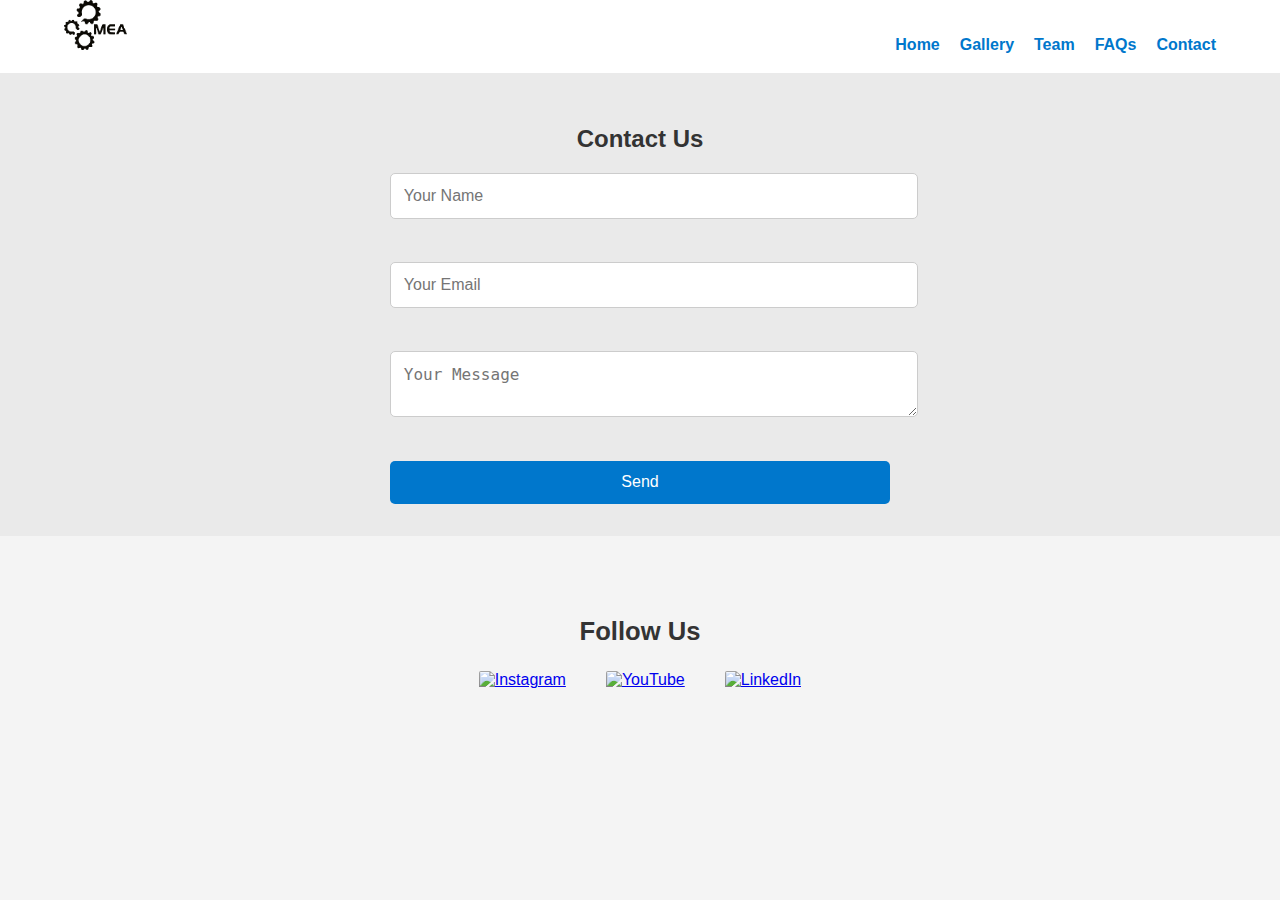
==== contact.html @ f795a18c "Initial commit" ====
<!DOCTYPE html>
<html lang="en">
<head>
  <meta charset="UTF-8">
  <meta name="viewport" content="width=device-width, initial-scale=1.0">
  <title>MEA - Team</title>
  <link rel="stylesheet" href="style.css">
</head>
<body>
  <header>
    <nav>
      <div class="logo">
        <img src="download.png" alt="MEA Logo">
      </div>
      <div class="nav-links">
        <a href="index.html">Home</a>
        <a href="gallery.html">Gallery</a>
        <a href="team.html">Team</a>
        <a href="faqs.html">FAQs</a>
        <a href="contact.html">Contact</a>
      </div>
    </nav>
  </header>

  <section id="contact">
    <h2>Contact Us</h2>
    <form>
      <input type="text" placeholder="Your Name" required><br>
      <input type="email" placeholder="Your Email" required><br>
      <textarea placeholder="Your Message" required></textarea><br>
      <button type="submit">Send</button>
    </form>
  </section>

  <div class="social-section">
    <h2>Follow Us</h2>
    <div class="social-icons">
      <a href="https://instagram.com" target="_blank">
        <img src="https://cdn-icons-png.flaticon.com/512/1384/1384063.png" alt="Instagram" />
      </a>
      <a href="https://youtube.com" target="_blank">
        <img src="https://cdn-icons-png.flaticon.com/512/1384/1384060.png" alt="YouTube" />
      </a>
      <a href="https://linkedin.com" target="_blank">
        <img src="https://cdn-icons-png.flaticon.com/512/174/174857.png" alt="LinkedIn" />
      </a>
    </div>
  </div>
  
  

</body>
</html>
---- style.css ----
body {
    margin: 0;
    font-family: Arial, sans-serif;
    background-color: #f4f4f4;
    color: #333;
    text-align: center;
  }
  
  header {
    background-color: #ffffff;
    padding: 1rem 2rem;
    box-shadow: 0 2px 4px rgba(0,0,0,0.1);
  }
  nav {
    display: flex;
    align-items: flex-end;
    justify-content: space-between;
    padding: 0.5rem 2rem 0.2rem 2rem;
    height: 30px;
  }
  
  .logo img {
    height: 50px;
  }
  
  .nav-links {
    display: flex;
    gap: 20px;
    align-items: flex-end;
  }
  
  nav a {
    text-decoration: none;
    color: #0077cc;
    font-weight: bold;
  }
  
  nav a:hover {
    text-decoration: underline;
    }
  
  .container {
    padding: 4rem 2rem;
    font-size: x-large;
  }

  .content {
    padding: 10rem 2rem;
  }
  
  .team {
    padding: 2rem;
  }
  
  .team-member {
    margin: 1rem;
    display: inline-block;
    text-align: center;
  }
  
  .team-member img {
    width: 150px;
    border-radius: 50%;
    box-shadow: 0 2px 4px rgba(0,0,0,0.2);
  }
  
  #contact {
    padding: 2rem;
    background-color: #eaeaea;
  }
  
  #contact form {
    max-width: 500px;
    margin: auto;
    display: flex;
    flex-direction: column;
    gap: 0.8rem;
  }
  
  #contact input, #contact textarea {
    padding: 0.8rem;
    font-size: 1rem;
    width: 100%;
    border: 1px solid #ccc;
    border-radius: 5px;
  }
  
  #contact button {
    padding: 0.8rem;
    font-size: 1rem;
    background-color: #0077cc;
    color: white;
    border: none;
    border-radius: 5px;
    cursor: pointer;
  }

  .faqs {
    padding: 2rem;
    max-width: 800px;
    margin: auto;
  }
  
  .faq-item {
    margin-bottom: 1.5rem;
    text-align: left;
  }
  
  .faq-item h3 {
    color: #0077cc;
    margin-bottom: 0.5rem;
  }
 
  .social-section {
    text-align: center;
    margin-top: 40px;
    padding: 20px;
  }
  
  .social-section h2 {
    color: #333;
    margin-bottom: 15px;
    font-size: 1.6rem;
    font-weight: bold;
  }
  
  .social-icons {
    display: flex;
    justify-content: center;
    gap: 20px;
  }
  
  .social-icons a img {
    width: 40px;
    height: 40px;
    padding: 10px;
    border-radius: 12px;
    transition: transform 0.3s ease, background-color 0.3s ease;
  }
  
  
  
  /* Hover effect for all */
  .social-icons a:hover {
    transform: scale(1.1);
    background-color: #c0c0c0;
  }
  
  /* Make LinkedIn blue */
  .social-icons a.linkedin {
    background-color: #0077b5;
  }
  
  /* Optional: slight hover variation for LinkedIn */
  .social-icons a.linkedin:hover {
    background-color: #005c8b;
  }
  
  .team {
    text-align: center;
    padding: 40px 20px;
    background-color: #f2f2f2;
}



.team-member {
    width: 160px;
    margin: 10px;
}

.team-member img {
    width: 160px;
    height: 160px;
    border-radius: 50%;
    object-fit: cover;
    border: 3px solid #ddd;
    box-shadow: 0 4px 8px rgba(0, 0, 0, 0.1);
}

.centre {
    justify-content: center;
}
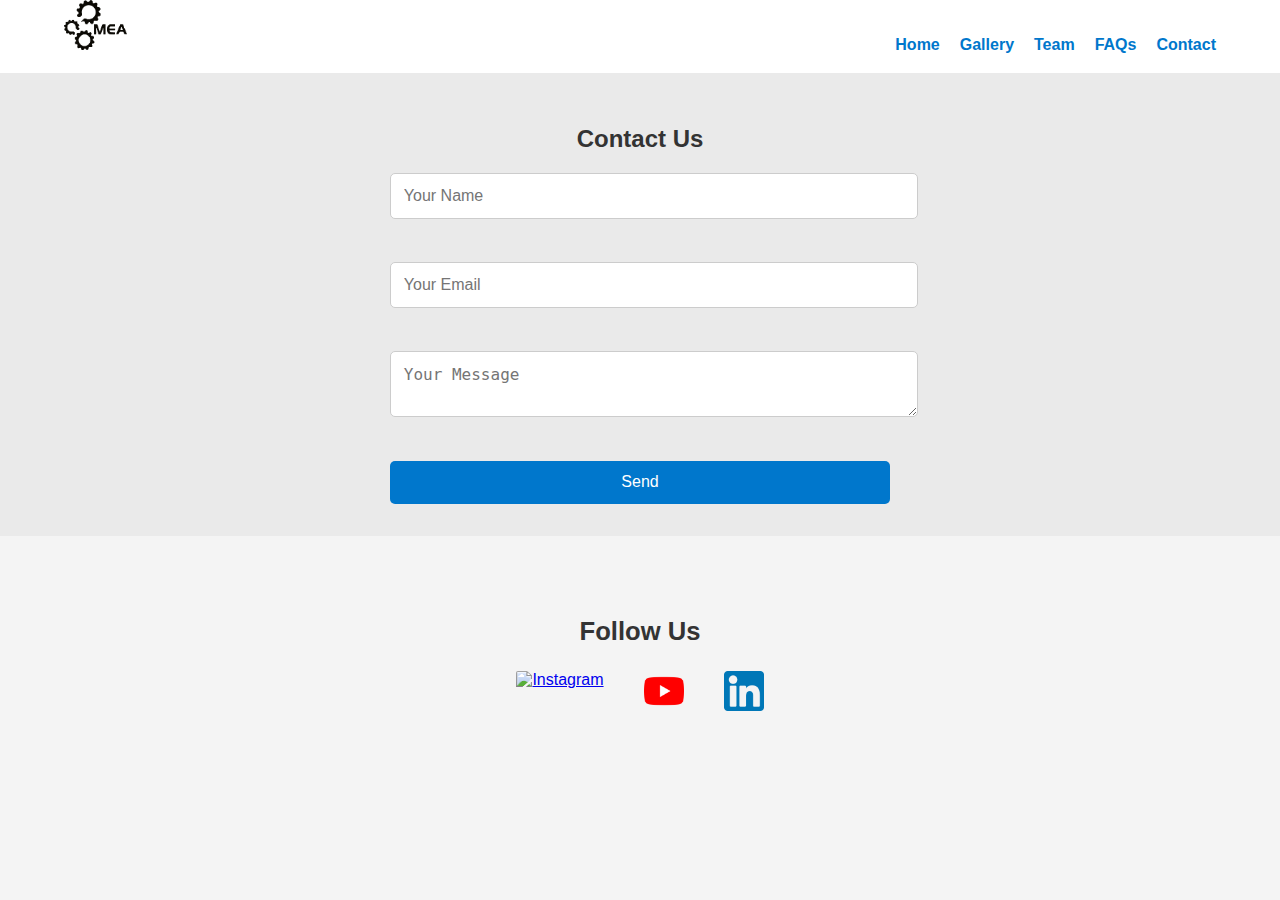
==== commit 9baa762f: "Added image folder" ====
--- a/contact.html
+++ b/contact.html
@@ -36,13 +36,13 @@
     <h2>Follow Us</h2>
     <div class="social-icons">
       <a href="https://instagram.com" target="_blank">
-        <img src="https://cdn-icons-png.flaticon.com/512/1384/1384063.png" alt="Instagram" />
+        <img src="image/image.png" alt="Instagram" />
       </a>
       <a href="https://youtube.com" target="_blank">
-        <img src="https://cdn-icons-png.flaticon.com/512/1384/1384060.png" alt="YouTube" />
+        <img src="image/2.png" alt="YouTube" />
       </a>
       <a href="https://linkedin.com" target="_blank">
-        <img src="https://cdn-icons-png.flaticon.com/512/174/174857.png" alt="LinkedIn" />
+        <img src="image/3.png" alt="LinkedIn" />
       </a>
     </div>
   </div>
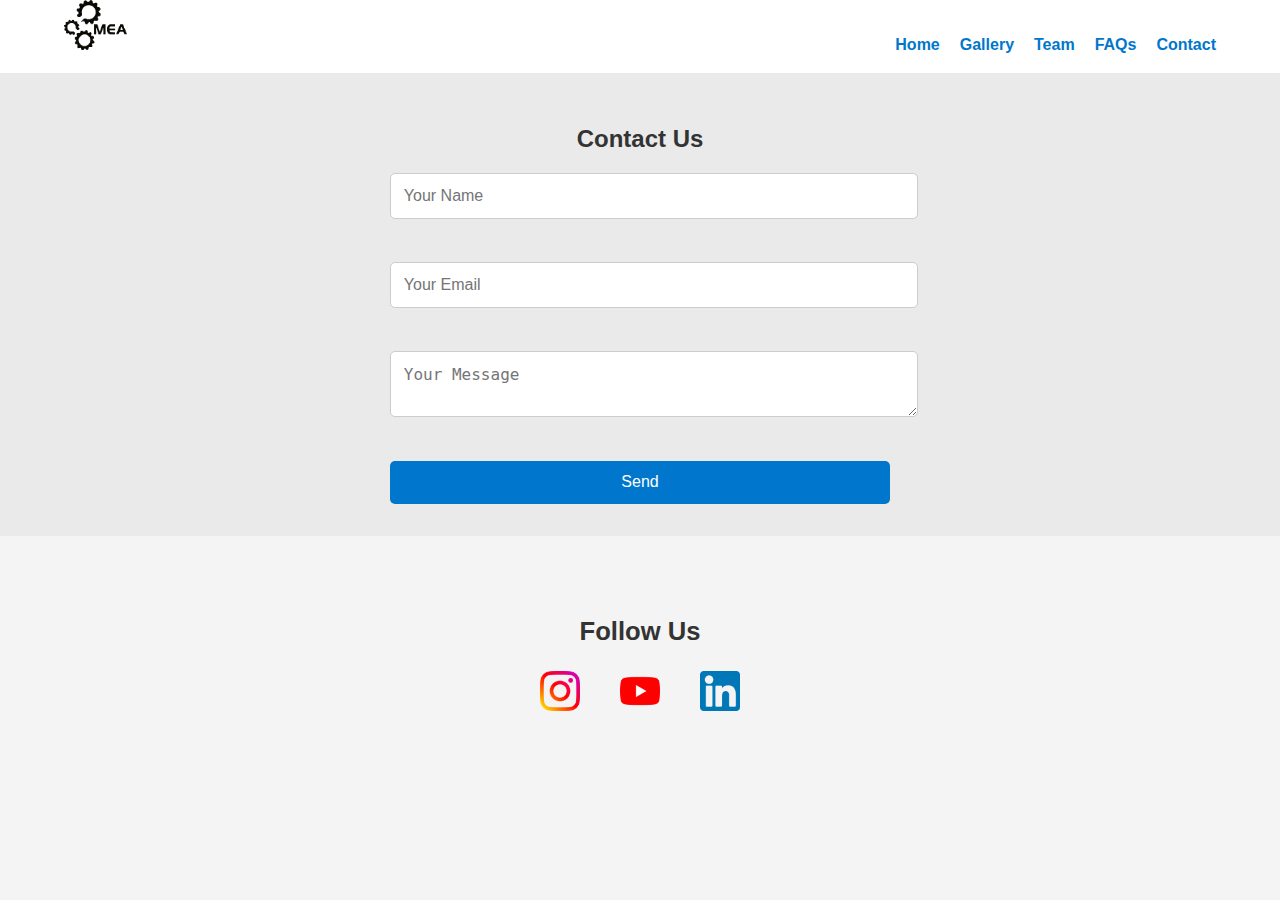
==== commit 3cfadc25: "Update contact.html" ====
--- a/contact.html
+++ b/contact.html
@@ -36,7 +36,7 @@
     <h2>Follow Us</h2>
     <div class="social-icons">
       <a href="https://instagram.com" target="_blank">
-        <img src="image/image.png" alt="Instagram" />
+        <img src="image/1.png" alt="Instagram" />
       </a>
       <a href="https://youtube.com" target="_blank">
         <img src="image/2.png" alt="YouTube" />
@@ -50,4 +50,4 @@
   
 
 </body>
-</html>+</html>
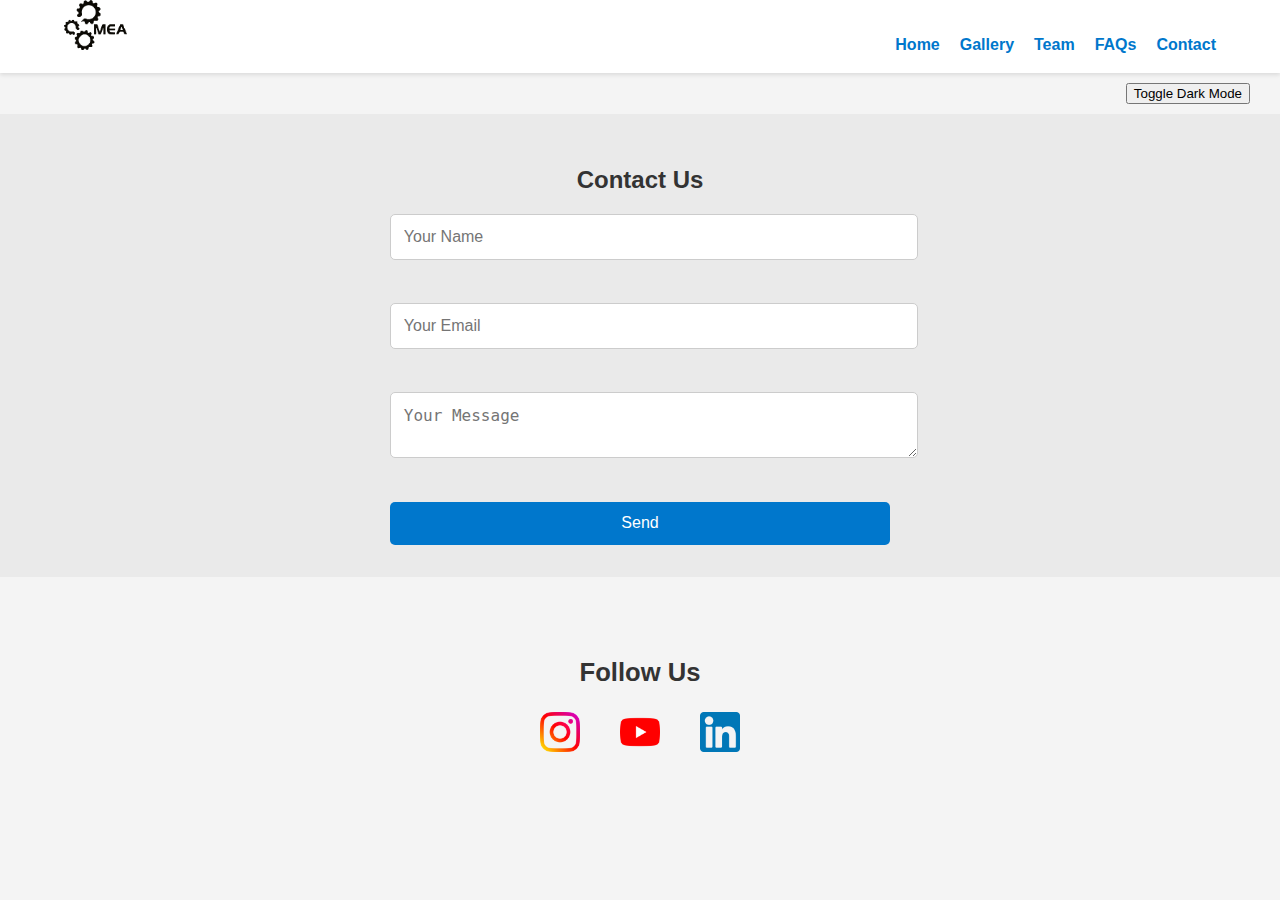
==== commit efd07f9c: "Updated typewriter, dark mode, scroll reveal and cleaned script" ====
--- a/contact.html
+++ b/contact.html
@@ -22,6 +22,11 @@
     </nav>
   </header>
 
+  <!-- Toggle Button -->
+  <div class="toggle-btn-wrapper">
+    <button id="dark-mode-toggle">Toggle Dark Mode</button>
+  </div>
+
   <section id="contact">
     <h2>Contact Us</h2>
     <form>
@@ -35,19 +40,21 @@
   <div class="social-section">
     <h2>Follow Us</h2>
     <div class="social-icons">
-      <a href="https://instagram.com" target="_blank">
+      <a href="https://www.instagram.com/mea_iitb/" target="_blank">
         <img src="image/1.png" alt="Instagram" />
       </a>
-      <a href="https://youtube.com" target="_blank">
+      <a href="https://www.youtube.com/@meaiitbombay" target="_blank">
         <img src="image/2.png" alt="YouTube" />
       </a>
-      <a href="https://linkedin.com" target="_blank">
+      <a href="https://www.linkedin.com/company/mea-iit-bombay-linked/" target="_blank">
         <img src="image/3.png" alt="LinkedIn" />
       </a>
     </div>
   </div>
   
-  
+  <script src="app.js" defer></script>
+  <script src="contact.js" defer></script>
+  <script src="darkmode.js" defer></script>
 
 </body>
 </html>
--- a/style.css
+++ b/style.css
@@ -182,3 +182,330 @@
 .centre {
     justify-content: center;
 }
+body.dark-mode {
+  background-color: black;
+  color: white;
+}
+.dark-mode header {
+  background-color: #333;
+}
+.dark-mode nav a {
+  color: #fff;
+}
+.dark-mode #contact {
+  background-color: #444;
+}
+.dark-mode #contact input,
+.dark-mode #contact textarea {
+  background-color: #555;
+  color: white;
+  border: 1px solid #666;
+}
+.dark-mode #contact button {
+  background-color: #0077cc;
+}
+.dark-mode .faq-item h3 {
+  color: #0077cc;
+}
+.dark-mode .faq-item {
+  background-color: #555;
+  border: 1px solid #666;
+}
+.dark-mode .faq-item h3 {
+  color: #0077cc;
+}
+.dark-mode .faq-item p {
+  color: #ddd;
+}
+.dark-mode .social-section h2 {
+  color: #fff;
+}
+.dark-mode .social-icons a img {
+  background-color: #444;
+}
+.dark-mode .social-icons a:hover {
+  background-color: #666;
+}
+.dark-mode .social-icons a.linkedin {
+  background-color: #005c8b;
+}
+.dark-mode .social-icons a.linkedin:hover {
+  background-color: #004080;
+}
+.dark-mode .team-member img {
+  border: 3px solid #666;
+}
+.dark-mode .team-member img:hover {
+  box-shadow: 0 4px 8px rgba(255, 255, 255, 0.2);
+}
+.dark-mode .team-member img {
+  border: 3px solid #666;
+}
+.dark-mode .team-member img:hover {
+  box-shadow: 0 4px 8px rgba(255, 255, 255, 0.2);
+}
+.dark-mode .team-member img {
+  border: 3px solid #666;
+}
+.dark-mode .team-member img:hover {
+  box-shadow: 0 4px 8px rgba(255, 255, 255, 0.2);
+}
+.dark-mode .team-member img {
+  border: 3px solid #666;
+}
+.dark-mode .team-member img:hover {
+  box-shadow: 0 4px 8px rgba(255, 255, 255, 0.2);
+}
+.dark-mode .team-member img {
+  border: 3px solid #666;
+}
+.dark-mode .team-member img:hover {
+  box-shadow: 0 4px 8px rgba(255, 255, 255, 0.2);
+}
+.dark-mode .team-member img {
+  border: 3px solid #666;
+} 
+.container {
+  display: flex;
+  flex-direction: column;
+  align-items: center;
+  justify-content: center;
+  min-height: 60vh;
+  text-align: center;
+}
+
+.container h1, .container h2, .container h3 {
+  margin: 10px 0;
+}
+
+.toggle-btn-wrapper {
+  display: flex;
+  justify-content: flex-end;
+  padding: 10px 30px;
+}
+.toggle-btn {
+  background-color: #0077cc;
+  color: white;
+  border: none;
+  padding: 10px 20px;
+  border-radius: 5px;
+  cursor: pointer;
+  font-size: 16px;
+}
+.toggle-btn:hover {
+  background-color: #005fa3;
+}
+.dark-mode .toggle-btn {
+  background-color: #005fa3;
+}
+.dark-mode .toggle-btn:hover {
+  background-color: #004080;
+}
+.dark-mode .team-member img {
+  border: 3px solid #666;
+}
+.dark-mode .team-member img:hover {
+  box-shadow: 0 4px 8px rgba(255, 255, 255, 0.2);
+}
+.dark-mode .team-member img {
+  border: 3px solid #666;
+}
+.dark-mode .team-member img:hover {
+  box-shadow: 0 4px 8px rgba(255, 255, 255, 0.2);
+}
+.dark-mode .team-member img {
+  border: 3px solid #666;
+}
+.dark-mode .team-member img:hover {
+  box-shadow: 0 4px 8px rgba(255, 255, 255, 0.2);
+}
+.dark-mode .team-member img {
+  border: 3px solid #666;
+}
+.dark-mode .team-member img:hover {
+  box-shadow: 0 4px 8px rgba(255, 255, 255, 0.2);
+}
+.dark-mode .team-member img {
+  border: 3px solid #666;
+}
+.dark-mode .team-member img:hover {
+  box-shadow: 0 4px 8px rgba(255, 255, 255, 0.2);
+}
+.dark-mode .team-member img {
+  border: 3px solid #666;
+}
+.dark-mode .team-member img:hover {
+  box-shadow: 0 4px 8px rgba(255, 255, 255, 0.2);
+}
+.dark-mode .team-member img {
+  border: 3px solid #666;
+}
+.dark-mode .team-member img:hover {
+  box-shadow: 0 4px 8px rgba(255, 255, 255, 0.2);
+}
+.dark-mode .team-member img {
+  border: 3px solid #666;
+}
+.dark-mode .team-member img:hover {
+  box-shadow: 0 4px 8px rgba(255, 255, 255, 0.2);
+}
+.dark-mode .team-member img {
+  border: 3px solid #666;
+}
+.dark-mode .team-member img:hover {
+  box-shadow: 0 4px 8px rgba(255, 255, 255, 0.2);
+}
+.dark-mode .team-member img {
+  border: 3px solid #666;
+}
+.dark-mode .team-member img:hover {
+  box-shadow: 0 4px 8px rgba(255, 255, 255, 0.2);
+}
+.dark-mode .team-member img {
+  border: 3px solid #666;
+}
+.dark-mode .team-member img:hover {
+  box-shadow: 0 4px 8px rgba(255, 255, 255, 0.2);
+}
+.dark-mode .team-member img {
+  border: 3px solid #666;
+}
+.dark-mode .team-member img:hover {
+  box-shadow: 0 4px 8px rgba(255, 255, 255, 0.2);
+}
+.dark-mode .team-member img {
+  border: 3px solid #666;
+}   
+
+.container {
+  text-align: center;
+  margin-top: 50px;
+}
+
+#typewriter h1, #typewriter h2, #typewriter h3 {
+  margin: 0;
+  padding: 10px 0;
+}
+
+.dark-toggle {
+  text-align: right;
+  margin: 10px 20px;
+}
+
+/* Dark mode styles */
+.dark-mode {
+  background-color: #121212;
+  color: #ffffff;
+}
+
+.dark-mode header {
+  background-color: #1f1f1f;
+}
+.dark-mode nav a {
+  color: #ffffff;
+}
+.dark-mode #contact {
+  background-color: #1f1f1f;
+}
+.dark-mode #contact input,
+.dark-mode #contact textarea {
+  background-color: #2a2a2a;
+  color: #ffffff;
+  border: 1px solid #444;
+}
+.dark-mode #contact button {
+  background-color: #0077cc;
+}
+.dark-mode .faq-item h3 {
+  color: #0077cc;
+} 
+.dark-mode {
+  background-color: #121212;
+  color: white;
+}
+/* Add more dark-mode-specific styles as needed */
+.dark-mode header {
+  background-color: #1f1f1f;
+}
+.dark-mode nav a {
+  color: #ffffff;
+}
+.dark-mode #contact {
+  background-color: #1f1f1f;
+}
+.dark-mode #contact input,
+.dark-mode #contact textarea {
+  background-color: #2a2a2a;
+  color: #ffffff;
+  border: 1px solid #444;
+}
+.dark-mode #contact button {
+  background-color: #0077cc;
+}
+.dark-mode .faq-item h3 {
+  color: #0077cc;
+}
+.dark-mode .faq-item {
+  background-color: #000000;
+  border: 1px solid #444;
+}
+.dark-mode .faq-item h3 {
+  color: #0077cc;
+}
+.dark-mode .faq-item p {
+  color: #ddd;
+}
+.dark-mode .social-section h2 {
+  color: #fff;
+}
+.dark-mode .social-icons a img {
+  background-color: #444;
+}
+.dark-mode .social-icons a:hover {
+  background-color: #666;
+}
+.dark-mode .social-icons a.linkedin {
+  background-color: #005c8b;
+}
+.dark-mode .social-icons a.linkedin:hover {
+  background-color: #004080;
+}
+.dark-mode .team-member img {
+  border: 3px solid #666;
+}
+.dark-mode .team-member img:hover {
+  box-shadow: 0 4px 8px rgba(255, 255, 255, 0.2);
+}
+.dark-mode .team-member img {
+  border: 3px solid #666;
+}
+.dark-mode .team-member img:hover {
+  box-shadow: 0 4px 8px rgba(255, 255, 255, 0.2);
+}
+.dark-mode .team-member img {
+  border: 3px solid #666;
+}
+.dark-mode .team-member img:hover {
+  box-shadow: 0 4px 8px rgba(255, 255, 255, 0.2);
+}
+.dark-mode .team-member img {
+  border: 3px solid #666;
+}
+.dark-mode .team-member img:hover {
+  box-shadow: 0 4px 8px rgba(255, 255, 255, 0.2);
+}
+.dark-mode .team-member img {
+  border: 3px solid #666;
+}
+.dark-mode .team-member img:hover {
+  box-shadow: 0 4px 8px rgba(255, 255, 255, 0.2);
+}
+.dark-mode .team-member img {
+  border: 3px solid #666;
+}
+.dark-mode .team-member img:hover {
+  box-shadow: 0 4px 8px rgba(255, 255, 255, 0.2);
+}
+.dark-mode .team-member img {
+  border: 3px solid #666;
+} 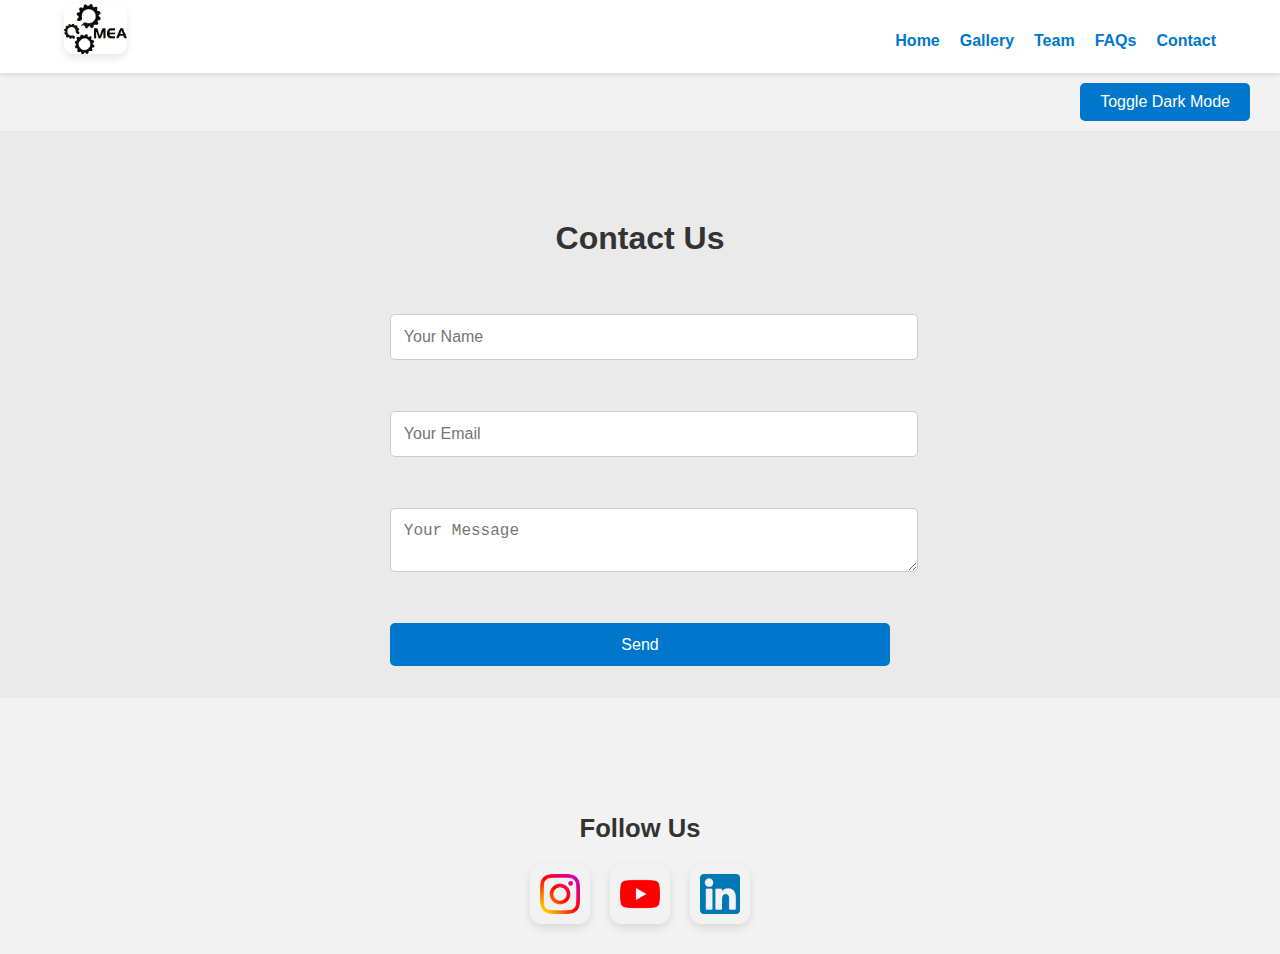
==== commit 09d5e69e: "Initial commit with my home page changes" ====
--- a/contact.html
+++ b/contact.html
@@ -10,7 +10,8 @@
   <header>
     <nav>
       <div class="logo">
-        <img src="download.png" alt="MEA Logo">
+        <img id="logo-img" src="download.png" alt="MEA Logo" />
+
       </div>
       <div class="nav-links">
         <a href="index.html">Home</a>
@@ -53,8 +54,6 @@
   </div>
   
   <script src="app.js" defer></script>
-  <script src="contact.js" defer></script>
-  <script src="darkmode.js" defer></script>
-
+ 
 </body>
 </html>
--- a/style.css
+++ b/style.css
@@ -1,288 +1,316 @@
-
-  body {
-    margin: 0;
-    font-family: Arial, sans-serif;
-    background-color: #f4f4f4;
-    color: #333;
-    text-align: center;
-  }
-  
-  header {
-    background-color: #ffffff;
-    padding: 1rem 2rem;
-    box-shadow: 0 2px 4px rgba(0,0,0,0.1);
-  }
-  nav {
-    display: flex;
-    align-items: flex-end;
-    justify-content: space-between;
-    padding: 0.5rem 2rem 0.2rem 2rem;
-    height: 30px;
-  }
-  
-  .logo img {
-    height: 50px;
-  }
-  
-  .nav-links {
-    display: flex;
-    gap: 20px;
-    align-items: flex-end;
-  }
-  
-  nav a {
-    text-decoration: none;
-    color: #0077cc;
-    font-weight: bold;
-  }
-  
-  nav a:hover {
-    text-decoration: underline;
-    }
-  
-  .container {
-    padding: 4rem 2rem;
-    font-size: x-large;
-  }
-
-  .content {
-    padding: 10rem 2rem;
-  }
-  
-  .team {
-    padding: 2rem;
-  }
-  
-  .team-member {
-    margin: 1rem;
-    display: inline-block;
-    text-align: center;
-  }
-  
-  .team-member img {
-    width: 150px;
-    border-radius: 50%;
-    box-shadow: 0 2px 4px rgba(0,0,0,0.2);
-  }
-  
-  #contact {
-    padding: 2rem;
-    background-color: #eaeaea;
-  }
-  
-  #contact form {
-    max-width: 500px;
-    margin: auto;
-    display: flex;
-    flex-direction: column;
-    gap: 0.8rem;
-  }
-  
-  #contact input, #contact textarea {
-    padding: 0.8rem;
-    font-size: 1rem;
-    width: 100%;
-    border: 1px solid #ccc;
-    border-radius: 5px;
-  }
-  
-  #contact button {
-    padding: 0.8rem;
-    font-size: 1rem;
-    background-color: #0077cc;
-    color: white;
-    border: none;
-    border-radius: 5px;
-    cursor: pointer;
-  }
-
-  .faqs {
-    padding: 2rem;
-    max-width: 800px;
-    margin: auto;
-  }
-  
-  .faq-item {
-    margin-bottom: 1.5rem;
-    text-align: left;
-  }
-  
-  .faq-item h3 {
-    color: #0077cc;
-    margin-bottom: 0.5rem;
-  }
+/* General Body Styling */
+body {
+  margin: 0;
+  padding: 0;
+  font-family: Arial, sans-serif;
+  background-color: #f2f2f2;
+  color: #333;
+  text-align: center;
+}
+
+/* Header */
+header {
+  background-color: #ffffff;
+  padding: 1rem 2rem;
+  box-shadow: 0 2px 4px rgba(0, 0, 0, 0.1);
+}
+.logo img {
+  display: block; /* Removes extra space below image */
+  margin-top: 10000000px; /* Precise downward shift */
+
  
-  .social-section {
-    text-align: center;
-    margin-top: 40px;
-    padding: 20px;
-  }
-  
-  .social-section h2 {
-    color: #333;
-    margin-bottom: 15px;
-    font-size: 1.6rem;
-    font-weight: bold;
-  }
-  
-  .social-icons {
-    display: flex;
-    justify-content: center;
-    gap: 20px;
-  }
-  
-  .social-icons a img {
-    width: 40px;
-    height: 40px;
-    padding: 10px;
-    border-radius: 12px;
-    transition: transform 0.3s ease, background-color 0.3s ease;
-  }
-  
-  
-  
-  /* Hover effect for all */
-  .social-icons a:hover {
-    transform: scale(1.1);
-    background-color: #c0c0c0;
-  }
-  
-  /* Make LinkedIn blue */
-  .social-icons a.linkedin {
-    background-color: #0077b5;
-  }
-  
-  /* Optional: slight hover variation for LinkedIn */
-  .social-icons a.linkedin:hover {
-    background-color: #005c8b;
-  }
-  
-  .team {
-    text-align: center;
-    padding: 40px 20px;
-    background-color: #f2f2f2;
-}
-
-
-
-.team-member {
-    width: 160px;
-    margin: 10px;
-}
-
-.team-member img {
-    width: 160px;
-    height: 160px;
-    border-radius: 50%;
-    object-fit: cover;
-    border: 3px solid #ddd;
-    box-shadow: 0 4px 8px rgba(0, 0, 0, 0.1);
-}
-
-.centre {
-    justify-content: center;
-}
-body.dark-mode {
-  background-color: black;
-  color: white;
-}
-.dark-mode header {
-  background-color: #333;
-}
-.dark-mode nav a {
-  color: #fff;
-}
-.dark-mode #contact {
-  background-color: #444;
-}
-.dark-mode #contact input,
-.dark-mode #contact textarea {
-  background-color: #555;
-  color: white;
-  border: 1px solid #666;
-}
-.dark-mode #contact button {
-  background-color: #0077cc;
-}
-.dark-mode .faq-item h3 {
+}
+/* Prevent horizontal scroll */
+body, html {
+  margin: 0;
+  padding: 0;
+  overflow-x: hidden;
+}
+
+/* Home Section - Center everything */
+.home-center-wrapper {
+  display: flex;
+  justify-content: center;
+  align-items: center;
+  min-height: calc(100vh - 80px); /* Adjust according to header height */
+  padding: 2rem;
+  text-align: center;
+  flex-direction: column;
+  background-color: #f2f2f2;
+}
+
+.home-center-wrapper h1,
+.home-center-wrapper h2,
+.home-center-wrapper h3 {
+  margin: 10px 0;
+  font-family: 'Courier New', monospace;
+  color: #222;
+  font-weight: bold;
+}
+
+.reveal {
+  opacity: 0;
+  transform: translateY(50px);
+  transition: all 0.6s ease-in-out;
+}
+
+.reveal.active {
+  opacity: 1;
+  transform: translateY(0);
+}
+
+
+
+/* Navigation */
+nav {
+  display: flex;
+  align-items: flex-end;
+  justify-content: space-between;
+  padding: 0.5rem 2rem 0.2rem 2rem;
+  height: 30px;
+}
+
+.logo img {
+  height: 50px;
+}
+
+.nav-links {
+  display: flex;
+  gap: 20px;
+  align-items: flex-end;
+}
+
+nav a {
+  text-decoration: none;
   color: #0077cc;
-}
-.dark-mode .faq-item {
-  background-color: #555;
-  border: 1px solid #666;
-}
-.dark-mode .faq-item h3 {
-  color: #0077cc;
-}
-.dark-mode .faq-item p {
-  color: #ddd;
-}
-.dark-mode .social-section h2 {
-  color: #fff;
-}
-.dark-mode .social-icons a img {
-  background-color: #444;
-}
-.dark-mode .social-icons a:hover {
-  background-color: #666;
-}
-.dark-mode .social-icons a.linkedin {
-  background-color: #005c8b;
-}
-.dark-mode .social-icons a.linkedin:hover {
-  background-color: #004080;
-}
-.dark-mode .team-member img {
-  border: 3px solid #666;
-}
-.dark-mode .team-member img:hover {
-  box-shadow: 0 4px 8px rgba(255, 255, 255, 0.2);
-}
-.dark-mode .team-member img {
-  border: 3px solid #666;
-}
-.dark-mode .team-member img:hover {
-  box-shadow: 0 4px 8px rgba(255, 255, 255, 0.2);
-}
-.dark-mode .team-member img {
-  border: 3px solid #666;
-}
-.dark-mode .team-member img:hover {
-  box-shadow: 0 4px 8px rgba(255, 255, 255, 0.2);
-}
-.dark-mode .team-member img {
-  border: 3px solid #666;
-}
-.dark-mode .team-member img:hover {
-  box-shadow: 0 4px 8px rgba(255, 255, 255, 0.2);
-}
-.dark-mode .team-member img {
-  border: 3px solid #666;
-}
-.dark-mode .team-member img:hover {
-  box-shadow: 0 4px 8px rgba(255, 255, 255, 0.2);
-}
-.dark-mode .team-member img {
-  border: 3px solid #666;
-} 
+  font-weight: bold;
+}
+
+nav a:hover {
+  text-decoration: underline;
+}
+
+/* Headings */
+h1 {
+  margin-top: 20px;
+  font-size: 36px;
+  font-weight: bold;
+}
+
+h2 {
+  font-size: 28px;
+  margin-bottom: 40px;
+}
+
+/* About Section */
+.about-section {
+  background-color: #fff;
+  padding: 50px 40px;
+  margin: 60px auto;
+  max-width: 900px;
+  border-radius: 15px;
+  box-shadow: 0 5px 20px rgba(0, 0, 0, 0.1);
+  text-align: center;
+  transition: all 0.3s ease;
+}
+
+.about-section h2 {
+  font-size: 36px;
+  font-weight: bold;
+  color: #FFA500;
+  margin-bottom: 20px;
+}
+
+.about-section p {
+  font-size: 18px;
+  line-height: 1.7;
+  color: #333;
+  max-width: 800px;
+  margin: 0 auto;
+}
+
+
+.about-keywords {
+  display: flex;
+  flex-wrap: wrap;
+  justify-content: center;
+  gap: 20px;
+}
+
+.about-keywords span {
+  font-size: 16px;
+  font-weight: bold;
+  color: #FFA500;
+  padding: 8px 12px;
+  background-color: #f9f9f9;
+  border-radius: 20px;
+  box-shadow: 0 2px 4px rgba(0,0,0,0.05);
+}
+
+
+/* Container */
 .container {
+  padding: 2 rem 2 rem 4rem 2rem;
+  font-size: x-large;
   display: flex;
   flex-direction: column;
   align-items: center;
   justify-content: center;
-  min-height: 60vh;
-  text-align: center;
+  min-height: 50vh;
+  margin-top: -2rem
 }
 
 .container h1, .container h2, .container h3 {
   margin: 10px 0;
 }
 
+/* --- Footer Styling --- */
+.footer { /* If your HTML has class="footer" */
+    background-color: #333333;
+}
+
+/* Global Styles */
+html {
+  scroll-behavior: smooth;
+}
+body {
+  font-family: Arial, sans-serif;
+  line-height: 1.6;
+  margin: 0;
+  padding: 0;
+}
+h1, h2, h3 {
+  margin: 50px 0;
+ 
+  font-weight: bold;
+}
+h1 {
+  font-size: 2.5rem;
+  color: #333;
+}
+h2 {
+  font-size: 2rem;
+  color: #333;
+}
+h3 {
+  font-size: 1.5rem;
+  color: #000000;
+}
+/* Button Styles */
+button {
+  background-color: #0077cc;
+  color: white;
+  border: none;
+  padding: 10px 20px;
+  border-radius: 5px;
+  cursor: pointer;
+  font-size: 16px;
+}
+button:hover {
+  background-color: #005fa3;
+}
+.container {
+  text-align: center;
+  margin-top: 100px;
+}
+
+
+
+
+/* Container Styles */
+/* Link Styles */
+a {
+  color: #0077cc;
+  text-decoration: none;
+}
+a:hover {
+  text-decoration: underline;
+}
+/* Image Styles */
+img {
+  max-width: 100%;
+  height: auto;
+  border-radius: 10px;
+  box-shadow: 0 4px 8px rgba(0, 0, 0, 0.1);
+}
+/* Card Styles */
+.card {
+  background-color: white;
+  border-radius: 10px;
+  box-shadow: 0 4px 8px rgba(0, 0, 0, 0.1);
+  padding: 20px;
+  margin: 20px;
+}
+.card h3 {
+  margin-top: 0;
+  color: #0077cc;
+}
+.card p {
+  color: #555;
+  line-height: 1.5;
+}
+/* List Styles */
+ul {
+  list-style-type: none;
+  padding: 0;
+}
+li {
+  margin: 10px 0;
+  padding: 10px;
+  background-color: #f9f9f9;
+  border-radius: 5px;
+  box-shadow: 0 2px 4px rgba(0, 0, 0, 0.1);
+}
+li:hover {
+  background-color: #eaeaea;
+  cursor: pointer;
+}
+/* Form Styles */
+form {
+  display: flex;
+  flex-direction: column;
+  gap: 10px;
+  max-width: 500px;
+  margin: auto;
+}
+form input, form textarea {
+  padding: 10px;
+  border: 1px solid #ccc;
+  border-radius: 5px;
+  font-size: 16px;
+}
+form input:focus, form textarea:focus {
+  border-color: #0077cc;
+  outline: none;
+}
+/* Media Queries */
+@media (max-width: 768px) {
+  .container {
+    padding: 2rem 1rem;
+    font-size: large;
+  }
+  .home-center-wrapper {
+    min-height: 100vh; /* Adjust for smaller screens */
+    padding: 1rem;
+  }
+  .home-center-wrapper h1 {
+    font-size: 28px;
+  }
+  .home-center-wrapper h2 {
+    font-size: 24px;
+  }
+  .home-center-wrapper h3 {
+    font-size: 20px;
+  }
+ 
+}
+/* Toggle Button */
 .toggle-btn-wrapper {
   display: flex;
   justify-content: flex-end;
   padding: 10px 30px;
 }
+
 .toggle-btn {
   background-color: #0077cc;
   color: white;
@@ -292,220 +320,290 @@
   cursor: pointer;
   font-size: 16px;
 }
+
 .toggle-btn:hover {
   background-color: #005fa3;
 }
+
+/* Contact Section */
+#contact {
+  padding: 2rem;
+  background-color: #eaeaea;
+}
+
+#contact form {
+  max-width: 500px;
+  margin: auto;
+  display: flex;
+  flex-direction: column;
+  gap: 0.8rem;
+}
+
+#contact input, #contact textarea {
+  padding: 0.8rem;
+  font-size: 1rem;
+  width: 100%;
+  border: 1px solid #ccc;
+  border-radius: 5px;
+}
+
+#contact button {
+  padding: 0.8rem;
+  font-size: 1rem;
+  background-color: #0077cc;
+  color: white;
+  border: none;
+  border-radius: 5px;
+  cursor: pointer;
+}
+
+/* FAQ Section */
+.faqs {
+  padding: 2rem;
+  max-width: 800px;
+  margin: auto;
+}
+
+.faq-item {
+  margin-bottom: 1.5rem;
+  text-align: left;
+}
+
+.faq-item h3 {
+  color: #0077cc;
+  margin-bottom: 0.5rem;
+}
+
+/* Social Section */
+.social-section {
+  text-align: center;
+  margin-top: 40px;
+  padding: 20px;
+}
+
+.social-section h2 {
+  color: #333;
+  margin-bottom: 15px;
+  font-size: 1.6rem;
+  font-weight: bold;
+}
+
+.social-icons {
+  display: flex;
+  justify-content: center;
+  gap: 20px;
+}
+
+.social-icons a img {
+  width: 40px;
+  height: 40px;
+  padding: 10px;
+  border-radius: 12px;
+  transition: transform 0.3s ease, background-color 0.3s ease;
+}
+
+.social-icons a:hover {
+  transform: scale(1.1);
+  background-color: #c0c0c0;
+}
+
+.social-icons a.linkedin {
+  background-color: #0077b5;
+}
+
+.social-icons a.linkedin:hover {
+  background-color: #005c8b;
+}
+
+/* Team Section */
+.team {
+  text-align: center;
+  padding: 40px 20px;
+  background-color: #f2f2f2;
+}
+
+.team-member {
+  width: 160px;
+  margin: 10px;
+  display: inline-block;
+  text-align: center;
+}
+
+.team-member img {
+  width: 160px;
+  height: 160px;
+  border-radius: 50%;
+  object-fit: cover;
+  border: 3px solid #ddd;
+  box-shadow: 0 4px 8px rgba(0, 0, 0, 0.1);
+}
+
+/* Footer */
+.footer {
+  background-color: #ebe9e9;
+  color: rgb(255, 255, 255);
+  padding: 40px 20px;
+  text-align: left;
+  color: #333;
+  position: relative;
+  bottom: 0;
+  width: 100%;
+}
+
+.footer-container {
+  display: flex;
+  justify-content: center;
+  gap: 100px;
+  flex-wrap: wrap;
+}
+
+.footer-section {
+  max-width: 300px;
+}
+
+.footer-section h3 {
+  font-size: 20px;
+  margin-bottom: 10px;
+  color: #f5c471;
+}
+
+.footer-section p, .footer-section a {
+  font-size: 16px;
+  color: rgb(0, 0, 0);
+  text-decoration: none;
+  margin: 5px 0;
+}
+
+.footer-section ul {
+  list-style-type: none;
+  padding: 0;
+  margin: 0;
+}
+
+.footer-section li {
+  margin-bottom: 5px;
+}
+
+.footer-section a:hover {
+  text-decoration: underline;
+}
+
+/* Dark Mode */
+.dark-mode {
+  background-color: #121212;
+  color: rgb(255, 255, 255);
+}
+
+.dark-mode header, 
+.dark-mode #contact {
+  background-color: #1f1f1f;
+}
+
+.dark-mode nav a,
+.dark-mode .faq-item p,
+.dark-mode .social-section h2 {
+  color: white;
+}
+
+.dark-mode .faq-item, 
+.dark-mode .team-member img {
+  background-color: #000;
+  border: 1px solid #444;
+}
+
+.dark-mode .faq-item h3 {
+  color: #0077cc;
+}
+
+.dark-mode .team-member img:hover {
+  box-shadow: 0 4px 8px rgba(255, 255, 255, 0.2);
+}
+
+.dark-mode .social-icons a img {
+  background-color: #444;
+}
+
+.dark-mode .social-icons a:hover {
+  background-color: #666;
+}
+
+.dark-mode .social-icons a.linkedin {
+  background-color: #005c8b;
+}
+
+.dark-mode .social-icons a.linkedin:hover {
+  background-color: #004080;
+}
+
 .dark-mode .toggle-btn {
   background-color: #005fa3;
 }
+
 .dark-mode .toggle-btn:hover {
   background-color: #004080;
 }
-.dark-mode .team-member img {
-  border: 3px solid #666;
-}
-.dark-mode .team-member img:hover {
-  box-shadow: 0 4px 8px rgba(255, 255, 255, 0.2);
-}
-.dark-mode .team-member img {
-  border: 3px solid #666;
-}
-.dark-mode .team-member img:hover {
-  box-shadow: 0 4px 8px rgba(255, 255, 255, 0.2);
-}
-.dark-mode .team-member img {
-  border: 3px solid #666;
-}
-.dark-mode .team-member img:hover {
-  box-shadow: 0 4px 8px rgba(255, 255, 255, 0.2);
-}
-.dark-mode .team-member img {
-  border: 3px solid #666;
-}
-.dark-mode .team-member img:hover {
-  box-shadow: 0 4px 8px rgba(255, 255, 255, 0.2);
-}
-.dark-mode .team-member img {
-  border: 3px solid #666;
-}
-.dark-mode .team-member img:hover {
-  box-shadow: 0 4px 8px rgba(255, 255, 255, 0.2);
-}
-.dark-mode .team-member img {
-  border: 3px solid #666;
-}
-.dark-mode .team-member img:hover {
-  box-shadow: 0 4px 8px rgba(255, 255, 255, 0.2);
-}
-.dark-mode .team-member img {
-  border: 3px solid #666;
-}
-.dark-mode .team-member img:hover {
-  box-shadow: 0 4px 8px rgba(255, 255, 255, 0.2);
-}
-.dark-mode .team-member img {
-  border: 3px solid #666;
-}
-.dark-mode .team-member img:hover {
-  box-shadow: 0 4px 8px rgba(255, 255, 255, 0.2);
-}
-.dark-mode .team-member img {
-  border: 3px solid #666;
-}
-.dark-mode .team-member img:hover {
-  box-shadow: 0 4px 8px rgba(255, 255, 255, 0.2);
-}
-.dark-mode .team-member img {
-  border: 3px solid #666;
-}
-.dark-mode .team-member img:hover {
-  box-shadow: 0 4px 8px rgba(255, 255, 255, 0.2);
-}
-.dark-mode .team-member img {
-  border: 3px solid #666;
-}
-.dark-mode .team-member img:hover {
-  box-shadow: 0 4px 8px rgba(255, 255, 255, 0.2);
-}
-.dark-mode .team-member img {
-  border: 3px solid #666;
-}
-.dark-mode .team-member img:hover {
-  box-shadow: 0 4px 8px rgba(255, 255, 255, 0.2);
-}
-.dark-mode .team-member img {
-  border: 3px solid #666;
-}   
-
-.container {
-  text-align: center;
-  margin-top: 50px;
-}
-
-#typewriter h1, #typewriter h2, #typewriter h3 {
-  margin: 0;
-  padding: 10px 0;
-}
-
-.dark-toggle {
-  text-align: right;
-  margin: 10px 20px;
-}
-
-/* Dark mode styles */
-.dark-mode {
-  background-color: #121212;
-  color: #ffffff;
-}
-
-.dark-mode header {
+.dark-mode .footer {
   background-color: #1f1f1f;
-}
-.dark-mode nav a {
-  color: #ffffff;
-}
-.dark-mode #contact {
-  background-color: #1f1f1f;
-}
-.dark-mode #contact input,
-.dark-mode #contact textarea {
-  background-color: #2a2a2a;
-  color: #ffffff;
-  border: 1px solid #444;
-}
-.dark-mode #contact button {
-  background-color: #0077cc;
-}
-.dark-mode .faq-item h3 {
-  color: #0077cc;
-} 
-.dark-mode {
-  background-color: #121212;
-  color: white;
-}
-/* Add more dark-mode-specific styles as needed */
-.dark-mode header {
-  background-color: #1f1f1f;
-}
-.dark-mode nav a {
-  color: #ffffff;
-}
-.dark-mode #contact {
-  background-color: #1f1f1f;
-}
-.dark-mode #contact input,
-.dark-mode #contact textarea {
-  background-color: #2a2a2a;
-  color: #ffffff;
-  border: 1px solid #444;
-}
-.dark-mode #contact button {
-  background-color: #0077cc;
-}
-.dark-mode .faq-item h3 {
-  color: #0077cc;
-}
-.dark-mode .faq-item {
-  background-color: #000000;
-  border: 1px solid #444;
-}
-.dark-mode .faq-item h3 {
-  color: #0077cc;
-}
-.dark-mode .faq-item p {
-  color: #ddd;
-}
-.dark-mode .social-section h2 {
-  color: #fff;
-}
-.dark-mode .social-icons a img {
-  background-color: #444;
-}
-.dark-mode .social-icons a:hover {
-  background-color: #666;
-}
-.dark-mode .social-icons a.linkedin {
-  background-color: #005c8b;
-}
-.dark-mode .social-icons a.linkedin:hover {
-  background-color: #004080;
-}
-.dark-mode .team-member img {
-  border: 3px solid #666;
-}
-.dark-mode .team-member img:hover {
-  box-shadow: 0 4px 8px rgba(255, 255, 255, 0.2);
-}
-.dark-mode .team-member img {
-  border: 3px solid #666;
-}
-.dark-mode .team-member img:hover {
-  box-shadow: 0 4px 8px rgba(255, 255, 255, 0.2);
-}
-.dark-mode .team-member img {
-  border: 3px solid #666;
-}
-.dark-mode .team-member img:hover {
-  box-shadow: 0 4px 8px rgba(255, 255, 255, 0.2);
-}
-.dark-mode .team-member img {
-  border: 3px solid #666;
-}
-.dark-mode .team-member img:hover {
-  box-shadow: 0 4px 8px rgba(255, 255, 255, 0.2);
-}
-.dark-mode .team-member img {
-  border: 3px solid #666;
-}
-.dark-mode .team-member img:hover {
-  box-shadow: 0 4px 8px rgba(255, 255, 255, 0.2);
-}
-.dark-mode .team-member img {
-  border: 3px solid #666;
-}
-.dark-mode .team-member img:hover {
-  box-shadow: 0 4px 8px rgba(255, 255, 255, 0.2);
-}
-.dark-mode .team-member img {
-  border: 3px solid #666;
-} +  color: #ccc;
+}
+/* Dark Mode Footer Text */
+.dark-mode .footer,
+.dark-mode .footer p,
+.dark-mode .footer strong {
+  color: #ffffff !important;
+}
+
+/* Keep footer headings orange (as per your existing style) */
+.dark-mode .footer h3 {
+  color: #f5c471 !important; /* Your existing orange */
+}
+.dark-mode,
+.dark-mode *:not(a):not(:hover) {
+  color: #ffffff !important;
+}
+.dark-mode .about-section p {
+  color: #000000 !important;
+}
+.dark-mode .about-section h2 {
+  color: #FFA500 !important;
+}
+.dark-mode .about-section span {
+  color: #FFA500 !important;
+}
+.dark-mode .about-section {
+  background-color: #1f1f1f !important;
+}
+.dark-mode .about-section h2 {
+  color: #FFA500 !important;
+}
+.dark-mode .about-section p {
+  color: #ffffff !important;
+}
+.dark-mode .about-section span {
+  color: #FFA500 !important;
+}
+.dark-mode .about-keywords span {
+  background-color: #333 !important;
+  color: #FFA500 !important;
+}
+.dark-mode .about-keywords span:hover {
+  background-color: #444 !important;
+  color: #FFA500 !important;
+}
+.dark-mode .about-keywords {
+  background-color: #1f1f1f !important;
+}
+.dark-mode .about-keywords span {
+  background-color: #333 !important;
+  color: #FFA500 !important;
+}
+.dark-mode .about-keywords span:hover {
+  background-color: #444 !important;
+  color: #FFA500 !important;
+}
+.dark-mode .about-keywords {
+  background-color: #1f1f1f !important;
+}
+.dark-mode .footer-section span {
+  color: #000000 !important;
+}